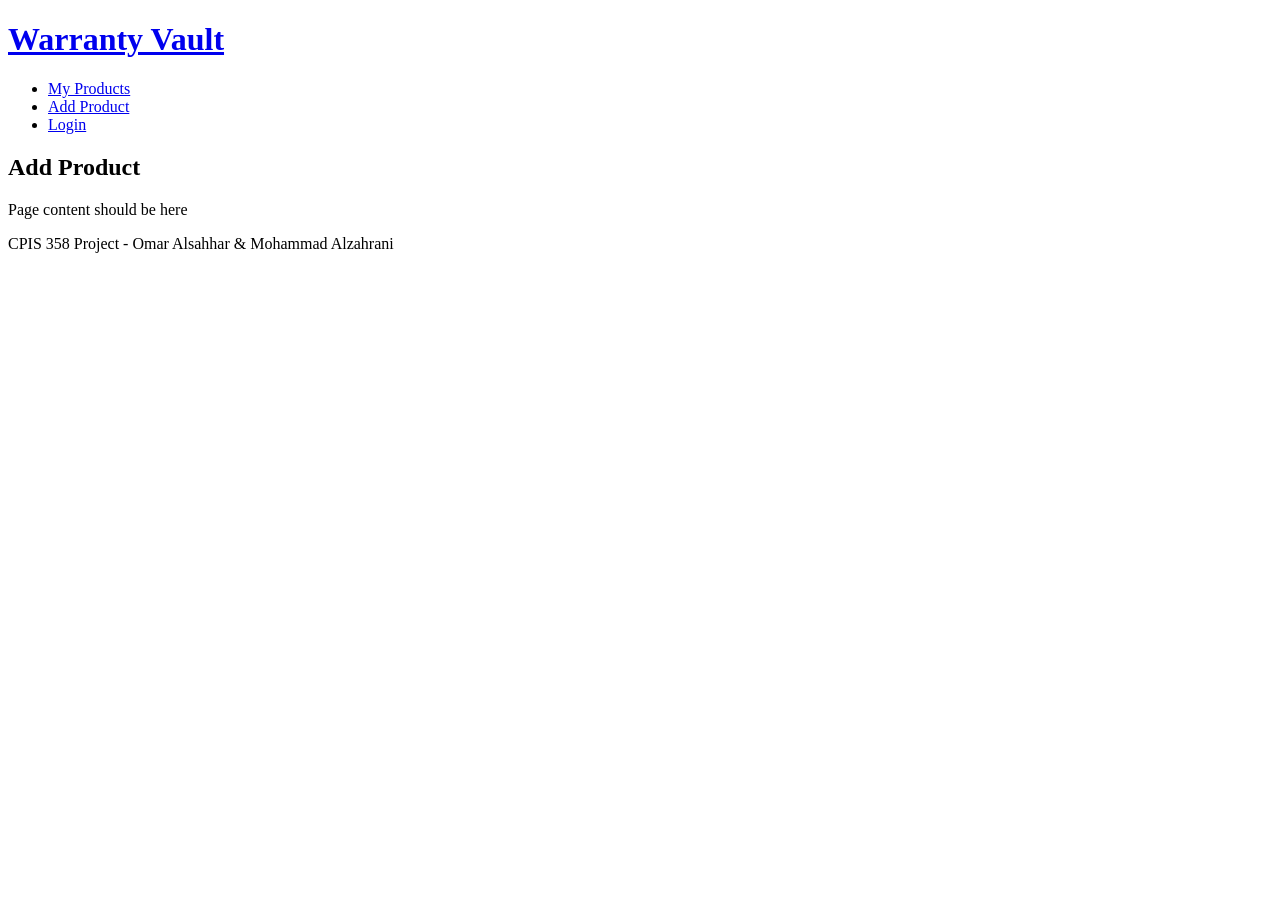
==== add-product.html @ b88565b4 "adding page structures" ====
<!DOCTYPE HTML>
<html lang="en">

<head>
  <meta charset="UTF-8"> 
  <meta name="description" content="Keep all your warranties in one place">
  <meta name="author" content="Omar Alsahhar & Mohammad Alzahrani">
  <title>Warranty Vault | Add Product</title>
</head>
<body>

  <header>
    <h1><a href="index.html">Warranty Vault</a></h1>
    <nav>
      <ul>
        <li><a href="dashboard.html">My Products</a></li>
        <li><a href="add-product.html">Add Product</a></li>
        <li><a href="login.html">Login</a></li>
      </ul>
    </nav>
  </header>

  <main>
    <h2>Add Product</h2>
    <p>Page content should be here</p>
  </main>

  <footer>
    <p>CPIS 358 Project - Omar Alsahhar &amp; Mohammad Alzahrani</p>
  </footer>

</body>
</html>
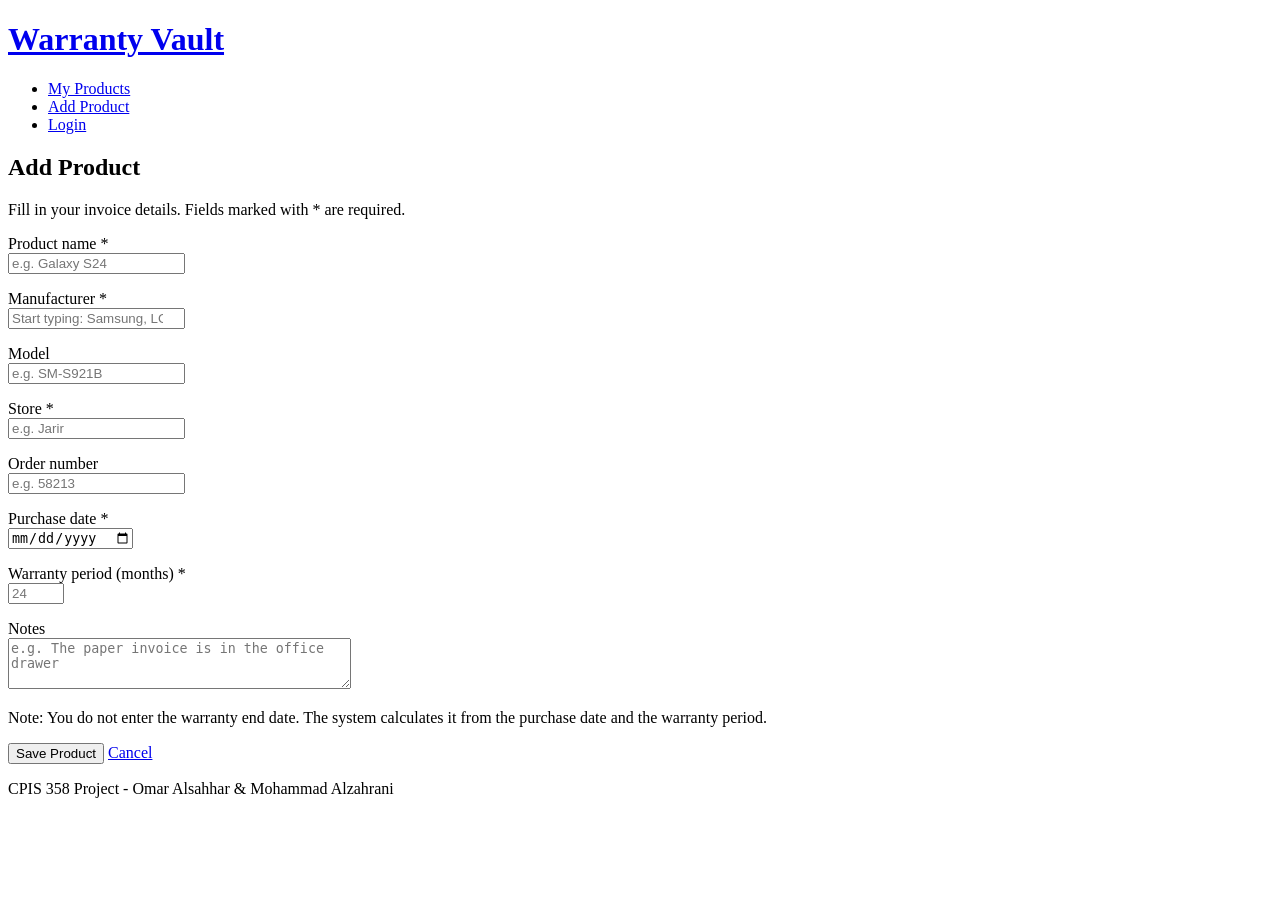
==== commit 69dd9e25: "add contet of add product, details pages" ====
--- a/add-product.html
+++ b/add-product.html
@@ -22,7 +22,71 @@
 
   <main>
     <h2>Add Product</h2>
-    <p>Page content should be here</p>
+    <p>Fill in your invoice details. Fields marked with * are required.</p>
+
+    <!-- action: after saving, go to the details page (real saving comes in week 4) -->
+    <form action="details.html" method="get">
+
+      <p>
+        <label for="name">Product name *</label><br>
+        <input type="text" id="name" name="name" placeholder="e.g. Galaxy S24" required>
+      </p>
+
+      <p>
+        <!-- list connects this field to the datalist below -->
+        <label for="company">Manufacturer *</label><br>
+        <input type="text" id="company" name="company" list="companies" placeholder="Start typing: Samsung, LG, Apple" required>
+        <datalist id="companies">
+          <option value="Samsung">
+          <option value="Apple">
+          <option value="LG">
+          <option value="Sony">
+          <option value="HP">
+          <option value="Dyson">
+          <option value="Huawei">
+          <option value="Lenovo">
+        </datalist>
+      </p>
+
+      <p>
+        <label for="model">Model</label><br>
+        <input type="text" id="model" name="model" placeholder="e.g. SM-S921B">
+      </p>
+
+      <p>
+        <label for="store">Store *</label><br>
+        <input type="text" id="store" name="store" placeholder="e.g. Jarir" required>
+      </p>
+
+      <p>
+        <label for="order">Order number</label><br>
+        <input type="text" id="order" name="order" placeholder="e.g. 58213">
+      </p>
+
+      <p>
+        <label for="purchase-date">Purchase date *</label><br>
+        <input type="date" id="purchase-date" name="purchaseDate" required>
+      </p>
+
+      <p>
+        <!-- min and max: the browser rejects numbers outside 1 to 120 -->
+        <label for="months">Warranty period (months) *</label><br>
+        <input type="number" id="months" name="months" min="1" max="120" placeholder="24" required>
+      </p>
+
+      <p>
+        <label for="notes">Notes</label><br>
+        <textarea id="notes" name="notes" rows="3" cols="40" placeholder="e.g. The paper invoice is in the office drawer"></textarea>
+      </p>
+
+      <p>Note: You do not enter the warranty end date. The system calculates it from the purchase date and the warranty period.</p>
+
+      <p>
+        <button type="submit">Save Product</button>
+        <a href="dashboard.html">Cancel</a>
+      </p>
+
+    </form>
   </main>
 
   <footer>
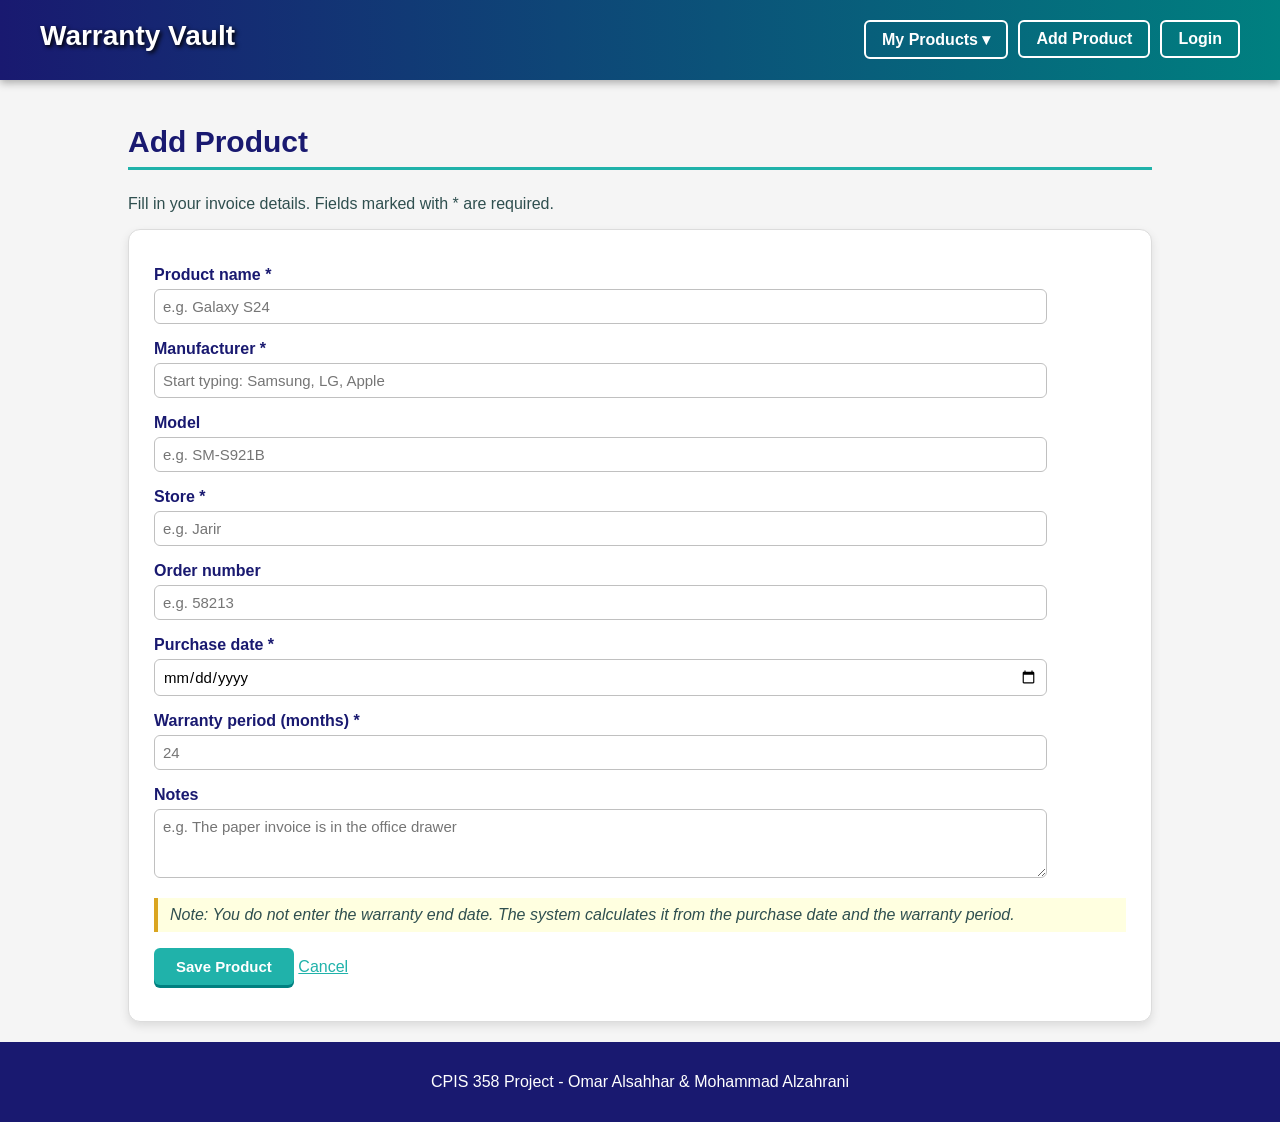
==== commit a2e3cdd3: "Complete CSS styling" ====
--- a/add-product.html
+++ b/add-product.html
@@ -6,6 +6,18 @@
   <meta name="description" content="Keep all your warranties in one place">
   <meta name="author" content="Omar Alsahhar & Mohammad Alzahrani">
   <title>Warranty Vault | Add Product</title>
+  <link rel="stylesheet" type="text/css" href="css/style.css">
+
+  <!-- Embedded CSS: styles only for this page -->
+  <style type="text/css">
+    form {
+      background-color: white;
+      border: 1px solid Gainsboro;
+      border-radius: 12px;
+      padding: 20px 25px;
+      box-shadow: 0px 4px 10px rgba(0, 0, 0, 0.1);
+    }
+  </style>
 </head>
 <body>
 
@@ -13,7 +25,13 @@
     <h1><a href="index.html">Warranty Vault</a></h1>
     <nav>
       <ul>
-        <li><a href="dashboard.html">My Products</a></li>
+        <li><a href="dashboard.html">My Products &#9662;</a>
+          <ul>
+            <li><a href="dashboard.html">All Products</a></li>
+            <li><a href="details.html">Product Details</a></li>
+            <li><a href="claim.html">Warranty Claim</a></li>
+          </ul>
+        </li>
         <li><a href="add-product.html">Add Product</a></li>
         <li><a href="login.html">Login</a></li>
       </ul>
@@ -79,7 +97,7 @@
         <textarea id="notes" name="notes" rows="3" cols="40" placeholder="e.g. The paper invoice is in the office drawer"></textarea>
       </p>
 
-      <p>Note: You do not enter the warranty end date. The system calculates it from the purchase date and the warranty period.</p>
+      <p class="note">Note: You do not enter the warranty end date. The system calculates it from the purchase date and the warranty period.</p>
 
       <p>
         <button type="submit">Save Product</button>
--- a/css/style.css
+++ b/css/style.css
@@ -0,0 +1,356 @@
+/* ---------- Step 1: Basics ---------- */
+/* The whole page: font, text color, gray background */
+body {
+  font-family: arial, helvetica, sans-serif;
+  font-size: 16px;
+  color: DarkSlateGray;
+  background-color: WhiteSmoke;
+  margin: 0px;
+}
+
+/* All headings are navy */
+h1, h2, h3, h4 {
+  color: MidnightBlue;
+}
+
+/* Links: normal, visited, mouse over, clicking */
+a:link    { color: LightSeaGreen; }
+a:visited { color: Teal; }
+a:hover   { color: MidnightBlue; }
+a:active  { color: Goldenrod; }
+
+/* The page content area: 80% wide and centered */
+main {
+  width: 80%;
+  margin: auto;
+  padding: 20px;
+}
+
+/* ---------- Step 2: Header, menu and footer ---------- */
+
+/* Top bar: gradient background + shadow under it */
+header {
+  background-image: linear-gradient(to right, MidnightBlue, Teal);
+  height: 80px;
+  padding: 0px 40px;
+  box-shadow: 0px 3px 8px rgba(0, 0, 0, 0.3);
+}
+
+/* Site name "Warranty Vault" on the left */
+header h1 {
+  float: left;
+  margin: 0px;
+  padding-top: 20px;
+  font-size: 28px;
+}
+
+/* Site name link: white, no underline, text shadow */
+header h1 a:link,
+header h1 a:visited {
+  color: white;
+  text-decoration: none;
+  text-shadow: 2px 2px 4px black;
+}
+
+/* Menu on the right */
+nav {
+  float: right;
+  padding-top: 20px;
+}
+
+/* Menu list: remove bullets and default spacing */
+nav ul {
+  list-style: none;
+  margin: 0px;
+  padding: 0px;
+}
+
+/* Menu items side by side */
+nav li {
+  float: left;
+  margin-left: 10px;
+}
+
+/* Menu links look like buttons */
+nav a:link,
+nav a:visited {
+  display: block;
+  color: white;
+  font-weight: bold;
+  text-decoration: none;
+  padding: 8px 16px;
+  border: 2px solid white;
+  border-radius: 6px;
+}
+
+/* Menu button turns gold under the mouse */
+nav a:hover {
+  background-color: Goldenrod;
+  border-color: Goldenrod;
+  color: MidnightBlue;
+}
+
+/* Bottom bar */
+footer {
+  background-color: MidnightBlue;
+  color: white;
+  text-align: center;
+  padding: 15px;
+}
+
+/* ---------- Step 3: Box model - cards ---------- */
+
+/* Every section inside main becomes a white card */
+main section {
+  background-color: white;
+  border: 1px solid Gainsboro;
+  border-radius: 12px;
+  padding: 10px 25px 20px 25px;
+  margin-bottom: 20px;
+  box-shadow: 0px 4px 10px rgba(0, 0, 0, 0.1);
+}
+
+/* Page title with a green line under it */
+main h2 {
+  font-size: 30px;
+  border-bottom: 3px solid LightSeaGreen;
+  padding-bottom: 8px;
+}
+
+/* Section titles are dark green */
+main h3 {
+  color: Teal;
+}
+
+/* Each FAQ question has a dashed line under it */
+details {
+  border-bottom: 1px dashed Silver;
+  padding: 10px 0px;
+}
+
+/* FAQ question text */
+summary {
+  font-weight: bold;
+  color: MidnightBlue;
+}
+
+/* ---------- Step 4: Forms ---------- */
+
+/* Field names */
+label {
+  font-weight: bold;
+  color: MidnightBlue;
+}
+
+/* Text boxes, drop-down lists and text areas */
+input, select, textarea {
+  width: 90%;
+  padding: 8px;
+  margin-top: 5px;
+  font-family: arial, helvetica, sans-serif;
+  font-size: 15px;
+  border: 1px solid Silver;
+  border-radius: 6px;
+}
+
+/* The field the user is typing in */
+input:focus, select:focus, textarea:focus {
+  border: 2px solid LightSeaGreen;
+  background-color: Azure;
+}
+
+/* Box around the radio buttons */
+fieldset {
+  border: 2px dashed LightSeaGreen;
+  border-radius: 8px;
+  padding: 10px 20px;
+}
+
+/* Radio buttons keep their normal size */
+fieldset input {
+  width: auto;
+}
+
+/* Title of the fieldset box */
+legend {
+  font-weight: bold;
+  color: Teal;
+  padding: 0px 8px;
+}
+
+/* All buttons */
+button {
+  background-color: LightSeaGreen;
+  color: white;
+  font-size: 15px;
+  font-weight: bold;
+  padding: 10px 22px;
+  border: none;
+  border-radius: 6px;
+  box-shadow: 0px 3px 0px Teal;
+}
+
+/* Button under the mouse */
+button:hover {
+  background-color: Teal;
+}
+
+/* ---------- Step 5: Dashboard, details and general classes ---------- */
+
+/* Summary numbers in 3 columns */
+.summary ul {
+  list-style: none;
+  padding: 0px;
+  font-size: 18px;
+  font-weight: bold;
+  column-count: 3;
+  column-gap: 30px;
+  column-rule: 1px solid Gainsboro;
+}
+
+/* Big card that holds the product cards */
+.products {
+  overflow: auto;
+}
+
+/* Each product card, 3 in a row */
+.product-card {
+  float: left;
+  width: 25%;
+  margin: 10px;
+}
+
+/* Product name */
+.product-card h4 {
+  font-size: 18px;
+  color: MidnightBlue;
+}
+
+/* Status label shape */
+.status {
+  color: white;
+  font-size: 13px;
+  padding: 3px 10px;
+  border-radius: 12px;
+}
+
+/* Status label colors */
+.active  { background-color: SeaGreen; }
+.soon    { background-color: DarkOrange; }
+.expired { background-color: Crimson; }
+
+/* Details table */
+table {
+  width: 100%;
+}
+
+/* Table header cells (left column) */
+th {
+  background-color: MidnightBlue;
+  color: white;
+  text-align: left;
+  width: 30%;
+  padding: 10px;
+}
+
+/* Table data cells (right column) */
+td {
+  background-color: WhiteSmoke;
+  padding: 10px;
+}
+
+/* ---------- Step 6: Positioning and layering (z-index) ---------- */
+
+/* The card is the reference box for the tag */
+.product-card {
+  position: relative;
+  z-index: 1;
+  margin-top: 25px;
+}
+
+/* Status tag sits on top of the card's top border */
+.status-tag {
+  position: absolute;
+  top: -28px;
+  right: 15px;
+  z-index: 2;
+  background-color: white;
+  border: 1px solid Gainsboro;
+  border-radius: 20px;
+  padding: 6px 12px;
+  box-shadow: 0px 2px 6px rgba(0, 0, 0, 0.15);
+}
+
+/* (Step 7 = embedded and inline CSS, written inside the HTML pages) */
+
+/* ---------- Step 8: Drop-down menu ---------- */
+
+/* Each menu item is the reference box for its sub menu */
+nav li {
+  position: relative;
+}
+
+/* Sub menu is hidden until the mouse is over its item */
+nav li ul {
+  display: none;
+  position: absolute;
+  top: 100%;
+  left: 0px;
+  z-index: 10;
+  width: 180px;
+  background-color: white;
+  border: 1px solid Gainsboro;
+  border-radius: 6px;
+  box-shadow: 0px 6px 12px rgba(0, 0, 0, 0.2);
+}
+
+/* Show the sub menu on hover */
+nav li:hover ul {
+  display: block;
+}
+
+/* Sub menu items are under each other */
+nav li ul li {
+  float: none;
+  margin: 0px;
+}
+
+/* Sub menu links */
+nav li ul a:link,
+nav li ul a:visited {
+  color: MidnightBlue;
+  border: none;
+  border-radius: 0px;
+}
+
+/* Sub menu link under the mouse */
+nav li ul a:hover {
+  background-color: PowderBlue;
+  color: MidnightBlue;
+}
+
+/* ---------- Step 9: Element-specific class ---------- */
+
+/* Only <p> elements with class="note" */
+p.note {
+  font-style: italic;
+  background-color: LightYellow;
+  border-left: 4px solid Goldenrod;
+  padding: 8px 12px;
+}
+
+/* ---------- Step 10: Print ---------- */
+
+@media print {
+  header, footer, button {
+    display: none;
+  }
+  body {
+    background-color: white;
+    font-family: "times new roman", times, serif;
+  }
+  main section {
+    box-shadow: none;
+    border: 1px solid black;
+  }
+}
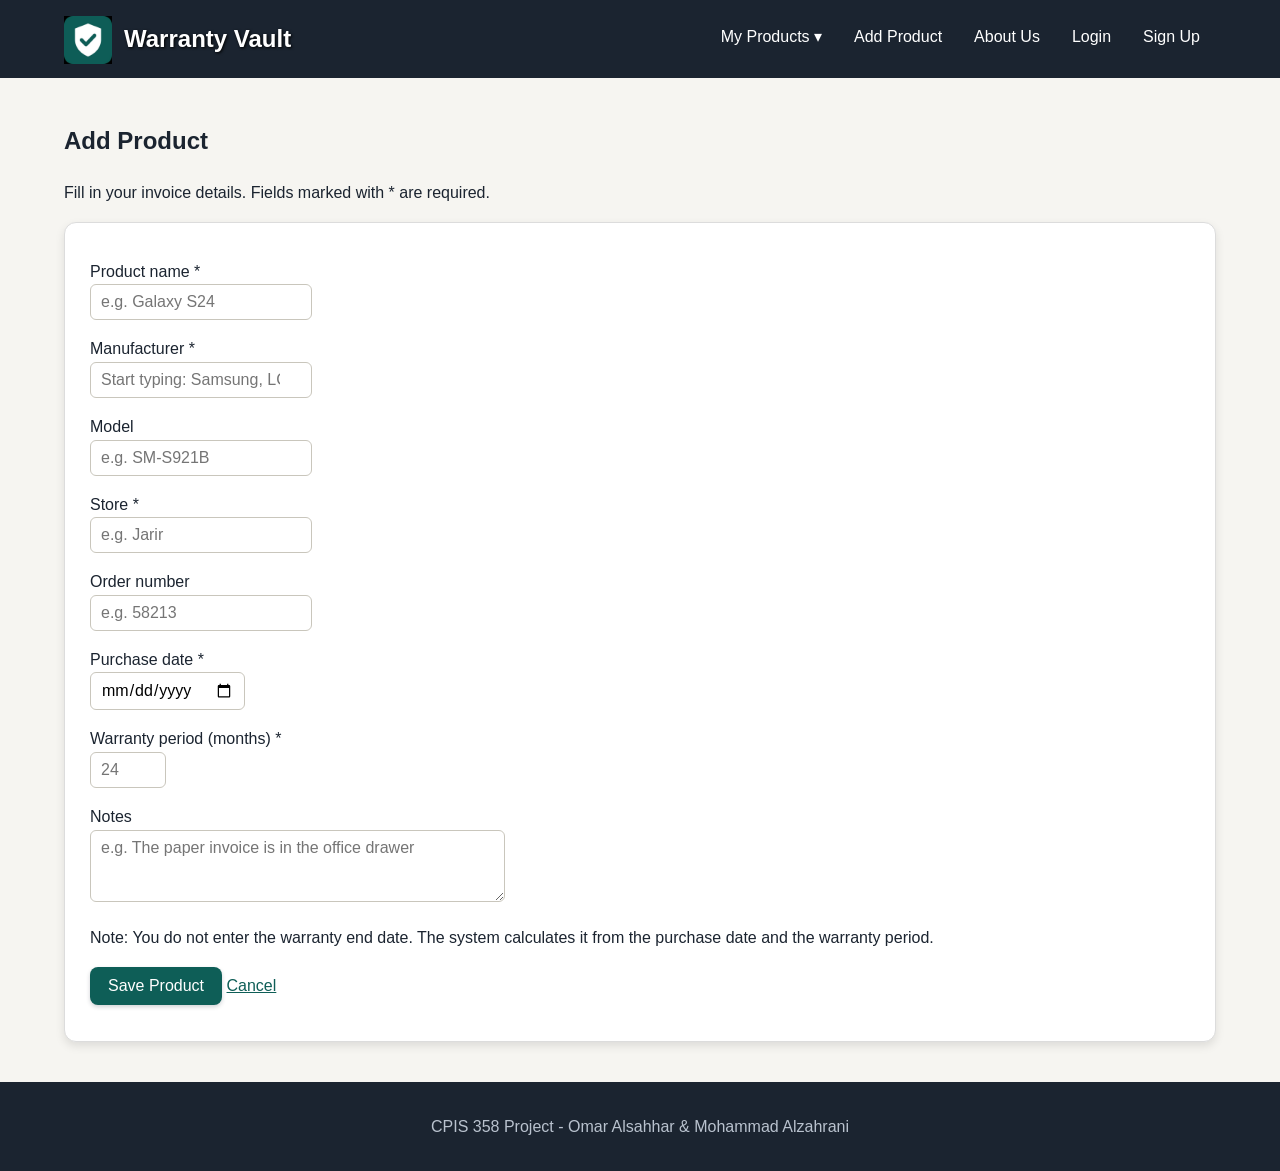
==== commit 8fff9ca0: "add logo, about page, new styles" ====
--- a/add-product.html
+++ b/add-product.html
@@ -22,7 +22,15 @@
 <body>
 
   <header>
+    <!-- Image map: clicking the logo opens the About Us page -->
+    <img src="images/logo.png" alt="Warranty Vault logo" width="48" height="48" usemap="#logo-map">
+    <map name="logo-map">
+      <area shape="rect" coords="0,0,48,48" href="about.html" alt="About Us">
+    </map>
+
     <h1><a href="index.html">Warranty Vault</a></h1>
+
+    <!-- Main menu with a dropdown under My Products -->
     <nav>
       <ul>
         <li><a href="dashboard.html">My Products &#9662;</a>
@@ -33,7 +41,9 @@
           </ul>
         </li>
         <li><a href="add-product.html">Add Product</a></li>
+        <li><a href="about.html">About Us</a></li>
         <li><a href="login.html">Login</a></li>
+        <li><a href="signup.html">Sign Up</a></li>
       </ul>
     </nav>
   </header>
--- a/css/style.css
+++ b/css/style.css
@@ -1,356 +1,306 @@
-/* ---------- Step 1: Basics ---------- */
-/* The whole page: font, text color, gray background */
+/* ===== Basics ===== */
+
 body {
-  font-family: arial, helvetica, sans-serif;
+  margin: 0;
+  background-color: #F6F5F1;
+  color: #1B2430;
+  font-family: Tahoma, Arial, sans-serif;
   font-size: 16px;
-  color: DarkSlateGray;
-  background-color: WhiteSmoke;
-  margin: 0px;
-}
-
-/* All headings are navy */
-h1, h2, h3, h4 {
-  color: MidnightBlue;
-}
-
-/* Links: normal, visited, mouse over, clicking */
-a:link    { color: LightSeaGreen; }
-a:visited { color: Teal; }
-a:hover   { color: MidnightBlue; }
-a:active  { color: Goldenrod; }
-
-/* The page content area: 80% wide and centered */
+  line-height: 1.6;
+}
+
+a:link,
+a:visited { color: #0E5E57; }
+a:hover   { color: #0A4540; }
+
 main {
-  width: 80%;
-  margin: auto;
-  padding: 20px;
-}
-
-/* ---------- Step 2: Header, menu and footer ---------- */
-
-/* Top bar: gradient background + shadow under it */
+  width: 90%;
+  margin: 0 auto;
+  padding: 24px 0 40px 0;
+}
+
+main section { margin-bottom: 28px; }
+
+
+/* ===== Header and dropdown menu (master page) ===== */
+
 header {
-  background-image: linear-gradient(to right, MidnightBlue, Teal);
-  height: 80px;
-  padding: 0px 40px;
-  box-shadow: 0px 3px 8px rgba(0, 0, 0, 0.3);
-}
-
-/* Site name "Warranty Vault" on the left */
+  background-color: #1B2430;
+  color: #FFFFFF;
+  padding: 10px 5%;
+  height: 58px;              /* fixed height keeps the floated parts inside the header
+                                (overflow: auto was cutting off the dropdown menu) */
+}
+
+header img {
+  float: left;
+  margin: 6px 12px 0 0;
+  border: 0;
+}
+
 header h1 {
   float: left;
-  margin: 0px;
-  padding-top: 20px;
-  font-size: 28px;
-}
-
-/* Site name link: white, no underline, text shadow */
+  margin: 10px 0;
+  font-size: 1.5em;
+}
+
 header h1 a:link,
 header h1 a:visited {
-  color: white;
+  color: #FFFFFF;
   text-decoration: none;
-  text-shadow: 2px 2px 4px black;
-}
-
-/* Menu on the right */
-nav {
-  float: right;
-  padding-top: 20px;
-}
-
-/* Menu list: remove bullets and default spacing */
+  text-shadow: 1px 1px 3px #000000;   /* text shadow */
+}
+
+nav { float: right; }
+
 nav ul {
   list-style: none;
-  margin: 0px;
-  padding: 0px;
-}
-
-/* Menu items side by side */
+  margin: 0;
+  padding: 0;
+}
+
 nav li {
   float: left;
-  margin-left: 10px;
-}
-
-/* Menu links look like buttons */
+  position: relative;
+}
+
 nav a:link,
 nav a:visited {
   display: block;
-  color: white;
-  font-weight: bold;
+  padding: 14px 16px;
+  color: #FFFFFF;
   text-decoration: none;
-  padding: 8px 16px;
-  border: 2px solid white;
-  border-radius: 6px;
-}
-
-/* Menu button turns gold under the mouse */
-nav a:hover {
-  background-color: Goldenrod;
-  border-color: Goldenrod;
-  color: MidnightBlue;
-}
-
-/* Bottom bar */
-footer {
-  background-color: MidnightBlue;
-  color: white;
-  text-align: center;
-  padding: 15px;
-}
-
-/* ---------- Step 3: Box model - cards ---------- */
-
-/* Every section inside main becomes a white card */
-main section {
-  background-color: white;
-  border: 1px solid Gainsboro;
-  border-radius: 12px;
-  padding: 10px 25px 20px 25px;
-  margin-bottom: 20px;
-  box-shadow: 0px 4px 10px rgba(0, 0, 0, 0.1);
-}
-
-/* Page title with a green line under it */
-main h2 {
-  font-size: 30px;
-  border-bottom: 3px solid LightSeaGreen;
-  padding-bottom: 8px;
-}
-
-/* Section titles are dark green */
-main h3 {
-  color: Teal;
-}
-
-/* Each FAQ question has a dashed line under it */
-details {
-  border-bottom: 1px dashed Silver;
-  padding: 10px 0px;
-}
-
-/* FAQ question text */
-summary {
-  font-weight: bold;
-  color: MidnightBlue;
-}
-
-/* ---------- Step 4: Forms ---------- */
-
-/* Field names */
-label {
-  font-weight: bold;
-  color: MidnightBlue;
-}
-
-/* Text boxes, drop-down lists and text areas */
-input, select, textarea {
-  width: 90%;
-  padding: 8px;
-  margin-top: 5px;
-  font-family: arial, helvetica, sans-serif;
-  font-size: 15px;
-  border: 1px solid Silver;
-  border-radius: 6px;
-}
-
-/* The field the user is typing in */
-input:focus, select:focus, textarea:focus {
-  border: 2px solid LightSeaGreen;
-  background-color: Azure;
-}
-
-/* Box around the radio buttons */
-fieldset {
-  border: 2px dashed LightSeaGreen;
-  border-radius: 8px;
-  padding: 10px 20px;
-}
-
-/* Radio buttons keep their normal size */
-fieldset input {
-  width: auto;
-}
-
-/* Title of the fieldset box */
-legend {
-  font-weight: bold;
-  color: Teal;
-  padding: 0px 8px;
-}
-
-/* All buttons */
-button {
-  background-color: LightSeaGreen;
-  color: white;
-  font-size: 15px;
-  font-weight: bold;
-  padding: 10px 22px;
-  border: none;
-  border-radius: 6px;
-  box-shadow: 0px 3px 0px Teal;
-}
-
-/* Button under the mouse */
-button:hover {
-  background-color: Teal;
-}
-
-/* ---------- Step 5: Dashboard, details and general classes ---------- */
-
-/* Summary numbers in 3 columns */
-.summary ul {
-  list-style: none;
-  padding: 0px;
-  font-size: 18px;
-  font-weight: bold;
-  column-count: 3;
-  column-gap: 30px;
-  column-rule: 1px solid Gainsboro;
-}
-
-/* Big card that holds the product cards */
-.products {
-  overflow: auto;
-}
-
-/* Each product card, 3 in a row */
-.product-card {
-  float: left;
-  width: 25%;
-  margin: 10px;
-}
-
-/* Product name */
-.product-card h4 {
-  font-size: 18px;
-  color: MidnightBlue;
-}
-
-/* Status label shape */
-.status {
-  color: white;
-  font-size: 13px;
-  padding: 3px 10px;
-  border-radius: 12px;
-}
-
-/* Status label colors */
-.active  { background-color: SeaGreen; }
-.soon    { background-color: DarkOrange; }
-.expired { background-color: Crimson; }
-
-/* Details table */
-table {
-  width: 100%;
-}
-
-/* Table header cells (left column) */
-th {
-  background-color: MidnightBlue;
-  color: white;
-  text-align: left;
-  width: 30%;
-  padding: 10px;
-}
-
-/* Table data cells (right column) */
-td {
-  background-color: WhiteSmoke;
-  padding: 10px;
-}
-
-/* ---------- Step 6: Positioning and layering (z-index) ---------- */
-
-/* The card is the reference box for the tag */
-.product-card {
-  position: relative;
-  z-index: 1;
-  margin-top: 25px;
-}
-
-/* Status tag sits on top of the card's top border */
-.status-tag {
-  position: absolute;
-  top: -28px;
-  right: 15px;
-  z-index: 2;
-  background-color: white;
-  border: 1px solid Gainsboro;
-  border-radius: 20px;
-  padding: 6px 12px;
-  box-shadow: 0px 2px 6px rgba(0, 0, 0, 0.15);
-}
-
-/* (Step 7 = embedded and inline CSS, written inside the HTML pages) */
-
-/* ---------- Step 8: Drop-down menu ---------- */
-
-/* Each menu item is the reference box for its sub menu */
-nav li {
-  position: relative;
-}
-
-/* Sub menu is hidden until the mouse is over its item */
+}
+
+nav a:hover { background-color: #0E5E57; }
+
+/* The dropdown list is hidden until the mouse is over its menu item */
 nav li ul {
   display: none;
   position: absolute;
   top: 100%;
-  left: 0px;
-  z-index: 10;
-  width: 180px;
-  background-color: white;
-  border: 1px solid Gainsboro;
+  left: 0;
+  width: 12em;
+  background-color: #FFFFFF;
+  border: 1px solid #E3E1DA;
+  border-radius: 0 0 8px 8px;
+  box-shadow: 0 6px 14px rgba(27, 36, 48, 0.15);
+  z-index: 10;               /* the menu opens on top of the page */
+}
+
+nav li:hover ul { display: block; }
+
+nav li ul li { float: none; }
+
+nav li ul a:link,
+nav li ul a:visited { color: #1B2430; }
+
+nav li ul a:hover {
+  background-color: #E1F0ED;
+  color: #0B5C54;
+}
+
+
+/* ===== General classes ===== */
+
+/* .card: any white box (product cards, about page boxes) */
+.card {
+  position: relative;        /* the ribbon is placed relative to the card */
+  z-index: 1;
+  background-color: #FFFFFF;
+  border: 1px solid #E3E1DA;
+  border-radius: 12px;
+  box-shadow: 0 4px 10px rgba(27, 36, 48, 0.10);
+  padding: 16px 20px;
+  margin-bottom: 24px;
+}
+
+/* .btn: links and buttons that look like buttons */
+button,
+.btn:link,
+.btn:visited {
+  display: inline-block;
+  background-color: #0E5E57;
+  color: #FFFFFF;
+  border: none;
+  border-radius: 8px;
+  padding: 10px 18px;
+  font-family: inherit;
+  font-size: 1em;
+  text-decoration: none;
+  cursor: pointer;
+  box-shadow: 0 2px 4px rgba(27, 36, 48, 0.20);
+}
+
+button:hover,
+.btn:hover { background-color: #0A4540; }
+
+/* .badge: status label, used with one of the three status classes */
+.badge {
+  display: inline-block;
+  padding: 2px 12px;
+  border-radius: 20px;
+  font-size: 0.85em;
+  font-weight: bold;
+}
+
+/* Soft status colors (easy on the eyes): light green, light orange, light red.
+   Used on the status badges AND on the matching filter buttons. */
+.active   { background-color: #DCF2E3; color: #1E6B3A; }
+.expiring { background-color: #FDEBD2; color: #9A5A0C; }
+.expired  { background-color: #FBE1E1; color: #A32D2D; }
+
+/* Filter buttons keep their own color, a little darker on hover */
+button.active:hover   { background-color: #C4E8CF; }
+button.expiring:hover { background-color: #F9DAB0; }
+button.expired:hover  { background-color: #F6C9C9; }
+
+
+/* ===== Layering: ribbon on top of the card corner ===== */
+
+.ribbon {
+  position: absolute;
+  top: -12px;
+  right: -10px;
+  z-index: 2;                /* higher than the card (1), so it shows on top */
+  background-color: #B86A0C;
+  color: #FFFFFF;
+  padding: 4px 12px;
   border-radius: 6px;
-  box-shadow: 0px 6px 12px rgba(0, 0, 0, 0.2);
-}
-
-/* Show the sub menu on hover */
-nav li:hover ul {
-  display: block;
-}
-
-/* Sub menu items are under each other */
-nav li ul li {
-  float: none;
-  margin: 0px;
-}
-
-/* Sub menu links */
-nav li ul a:link,
-nav li ul a:visited {
-  color: MidnightBlue;
-  border: none;
-  border-radius: 0px;
-}
-
-/* Sub menu link under the mouse */
-nav li ul a:hover {
-  background-color: PowderBlue;
-  color: MidnightBlue;
-}
-
-/* ---------- Step 9: Element-specific class ---------- */
-
-/* Only <p> elements with class="note" */
-p.note {
-  font-style: italic;
-  background-color: LightYellow;
-  border-left: 4px solid Goldenrod;
-  padding: 8px 12px;
-}
-
-/* ---------- Step 10: Print ---------- */
+  font-size: 0.8em;
+  font-weight: bold;
+  box-shadow: 0 3px 6px rgba(0, 0, 0, 0.25);
+}
+
+
+/* ===== Home page ===== */
+
+.hero {
+  background-image: linear-gradient(to right, #0E5E57, #1B2430);
+  color: #FFFFFF;
+  padding: 40px;
+  border-radius: 12px;
+  box-shadow: 0 6px 16px rgba(27, 36, 48, 0.20);
+}
+
+.hero h2 {
+  margin-top: 0;
+  font-size: 2em;
+  text-shadow: 2px 2px 4px rgba(0, 0, 0, 0.40);
+}
+
+.hero a:link,
+.hero a:visited { color: #FFFFFF; }
+
+.hero .btn:link,
+.hero .btn:visited {
+  background-color: #FFFFFF;
+  color: #0E5E57;
+  margin-right: 16px;
+}
+
+details {
+  background-color: #FFFFFF;
+  border: 1px solid #E3E1DA;
+  border-radius: 8px;
+  padding: 12px 16px;
+  margin-bottom: 10px;
+}
+
+summary {
+  font-weight: bold;
+  cursor: pointer;
+}
+
+
+/* ===== Dashboard ===== */
+
+.summary {
+  background-color: #FFFFFF;
+  border: 1px solid #E3E1DA;
+  border-radius: 12px;
+  padding: 12px 20px;
+}
+
+/* Product cards side by side, three in a row */
+.products { overflow: auto; }
+
+.products article {
+  float: left;
+  width: 27%;
+  margin-right: 2%;
+  min-height: 290px;
+}
+
+meter {
+  width: 60%;
+  height: 14px;
+}
+
+
+/* ===== Tables (details and about pages) ===== */
+
+table {
+  border-collapse: collapse;
+  width: 100%;
+  background-color: #FFFFFF;
+}
+
+th,
+td {
+  border: 1px solid #E3E1DA;
+  padding: 10px 14px;
+  text-align: left;
+}
+
+th { background-color: #F1EFE9; }
+
+
+/* ===== Forms ===== */
+
+input,
+select,
+textarea {
+  padding: 8px 10px;
+  border: 1px solid #C9C6BC;
+  border-radius: 6px;
+  font-family: inherit;
+  font-size: 1em;
+}
+
+input:focus,
+select:focus,
+textarea:focus { background-color: #EEF6F4; }
+
+fieldset {
+  border: 1px solid #E3E1DA;
+  border-radius: 8px;
+  padding: 12px 16px;
+}
+
+legend { font-weight: bold; }
+
+
+/* ===== Footer ===== */
+
+footer {
+  background-color: #1B2430;
+  color: #B9C2CE;
+  text-align: center;
+  padding: 16px;
+}
+
+
+/* ===== Print (always last) ===== */
 
 @media print {
-  header, footer, button {
-    display: none;
+  header, nav, footer, button, .btn:link, .btn:visited, .ribbon { display: none; }
+
+  body {
+    background-color: #FFFFFF;
+    color: #000000;
+    font-family: "Times New Roman", Times, serif;
   }
-  body {
-    background-color: white;
-    font-family: "times new roman", times, serif;
-  }
-  main section {
-    box-shadow: none;
-    border: 1px solid black;
-  }
+
+  .card { box-shadow: none; }
 }
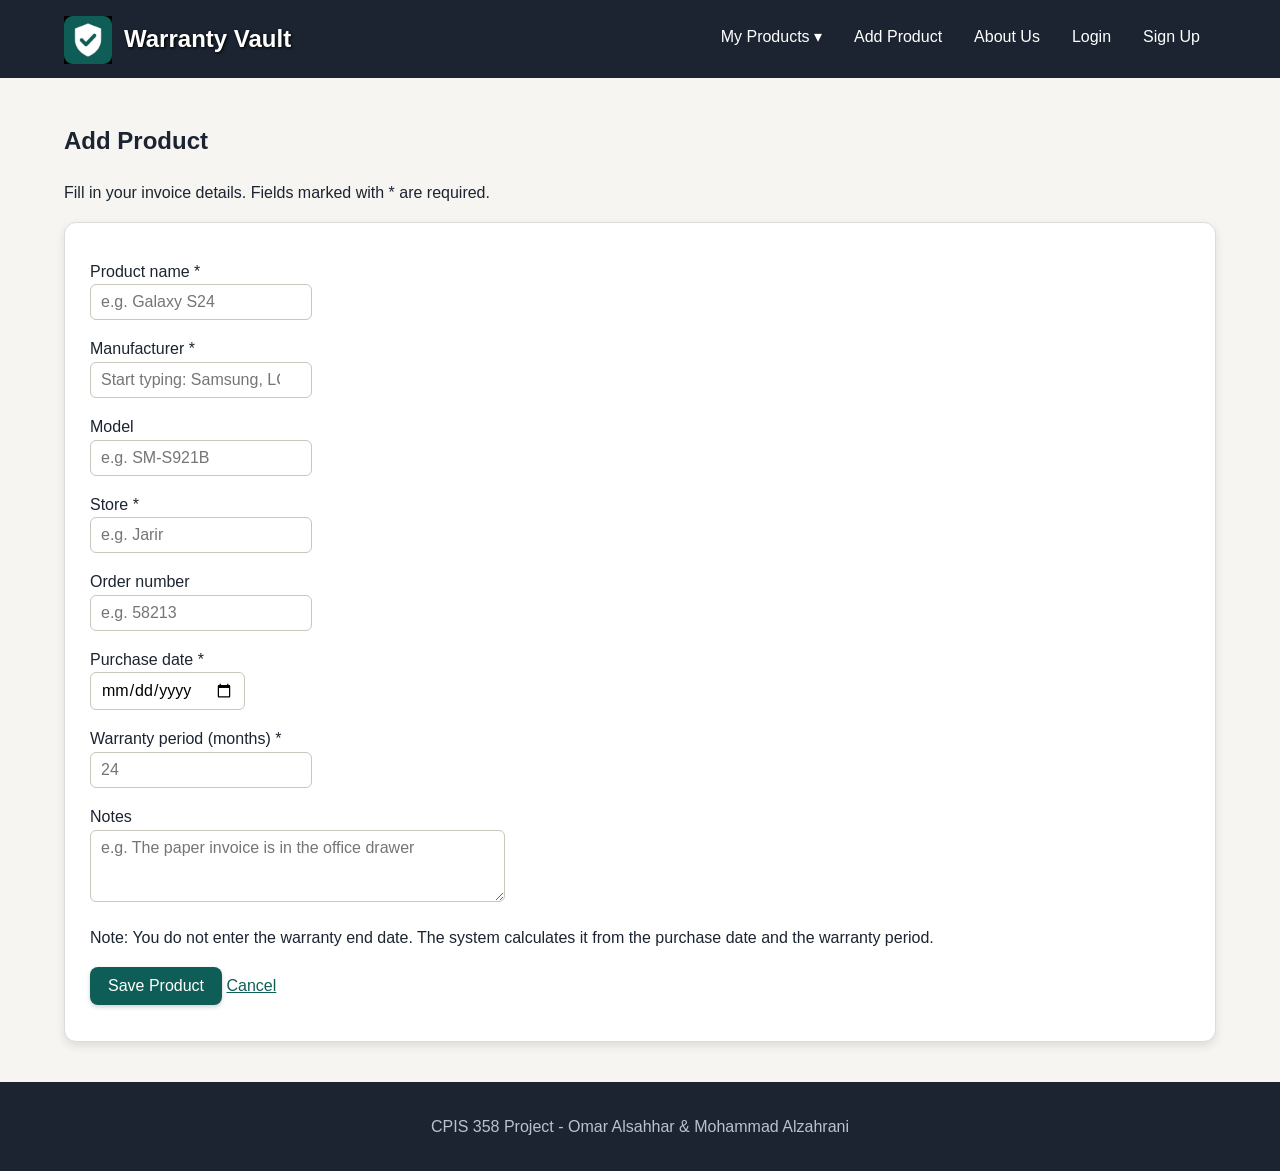
==== commit 7515547e: "JavaScript" ====
--- a/add-product.html
+++ b/add-product.html
@@ -7,6 +7,7 @@
   <meta name="author" content="Omar Alsahhar & Mohammad Alzahrani">
   <title>Warranty Vault | Add Product</title>
   <link rel="stylesheet" type="text/css" href="css/style.css">
+  <script src="js/script.js"></script>
 
   <!-- Embedded CSS: styles only for this page -->
   <style type="text/css">
@@ -53,17 +54,17 @@
     <p>Fill in your invoice details. Fields marked with * are required.</p>
 
     <!-- action: after saving, go to the details page (real saving comes in week 4) -->
-    <form action="details.html" method="get">
+    <form action="details.html" method="get" onsubmit="return validateProduct()">
 
       <p>
         <label for="name">Product name *</label><br>
-        <input type="text" id="name" name="name" placeholder="e.g. Galaxy S24" required>
+        <input type="text" id="name" name="name" placeholder="e.g. Galaxy S24" onblur="checkField(this)">
       </p>
 
       <p>
         <!-- list connects this field to the datalist below -->
         <label for="company">Manufacturer *</label><br>
-        <input type="text" id="company" name="company" list="companies" placeholder="Start typing: Samsung, LG, Apple" required>
+        <input type="text" id="company" name="company" list="companies" placeholder="Start typing: Samsung, LG, Apple" onblur="checkField(this)">
         <datalist id="companies">
           <option value="Samsung">
           <option value="Apple">
@@ -83,7 +84,7 @@
 
       <p>
         <label for="store">Store *</label><br>
-        <input type="text" id="store" name="store" placeholder="e.g. Jarir" required>
+        <input type="text" id="store" name="store" placeholder="e.g. Jarir" onblur="checkField(this)">
       </p>
 
       <p>
@@ -93,13 +94,13 @@
 
       <p>
         <label for="purchase-date">Purchase date *</label><br>
-        <input type="date" id="purchase-date" name="purchaseDate" required>
+        <input type="date" id="purchase-date" name="purchaseDate" onblur="checkField(this)">
       </p>
 
       <p>
         <!-- min and max: the browser rejects numbers outside 1 to 120 -->
         <label for="months">Warranty period (months) *</label><br>
-        <input type="number" id="months" name="months" min="1" max="120" placeholder="24" required>
+        <input type="number" id="months" name="months" placeholder="24" onblur="checkField(this)">
       </p>
 
       <p>
@@ -108,7 +109,8 @@
       </p>
 
       <p class="note">Note: You do not enter the warranty end date. The system calculates it from the purchase date and the warranty period.</p>
-
+      <!-- JavaScript writes the error message here -->
+      <p id="product-error" style="color: Crimson; font-weight: bold;"></p>
       <p>
         <button type="submit">Save Product</button>
         <a href="dashboard.html">Cancel</a>
